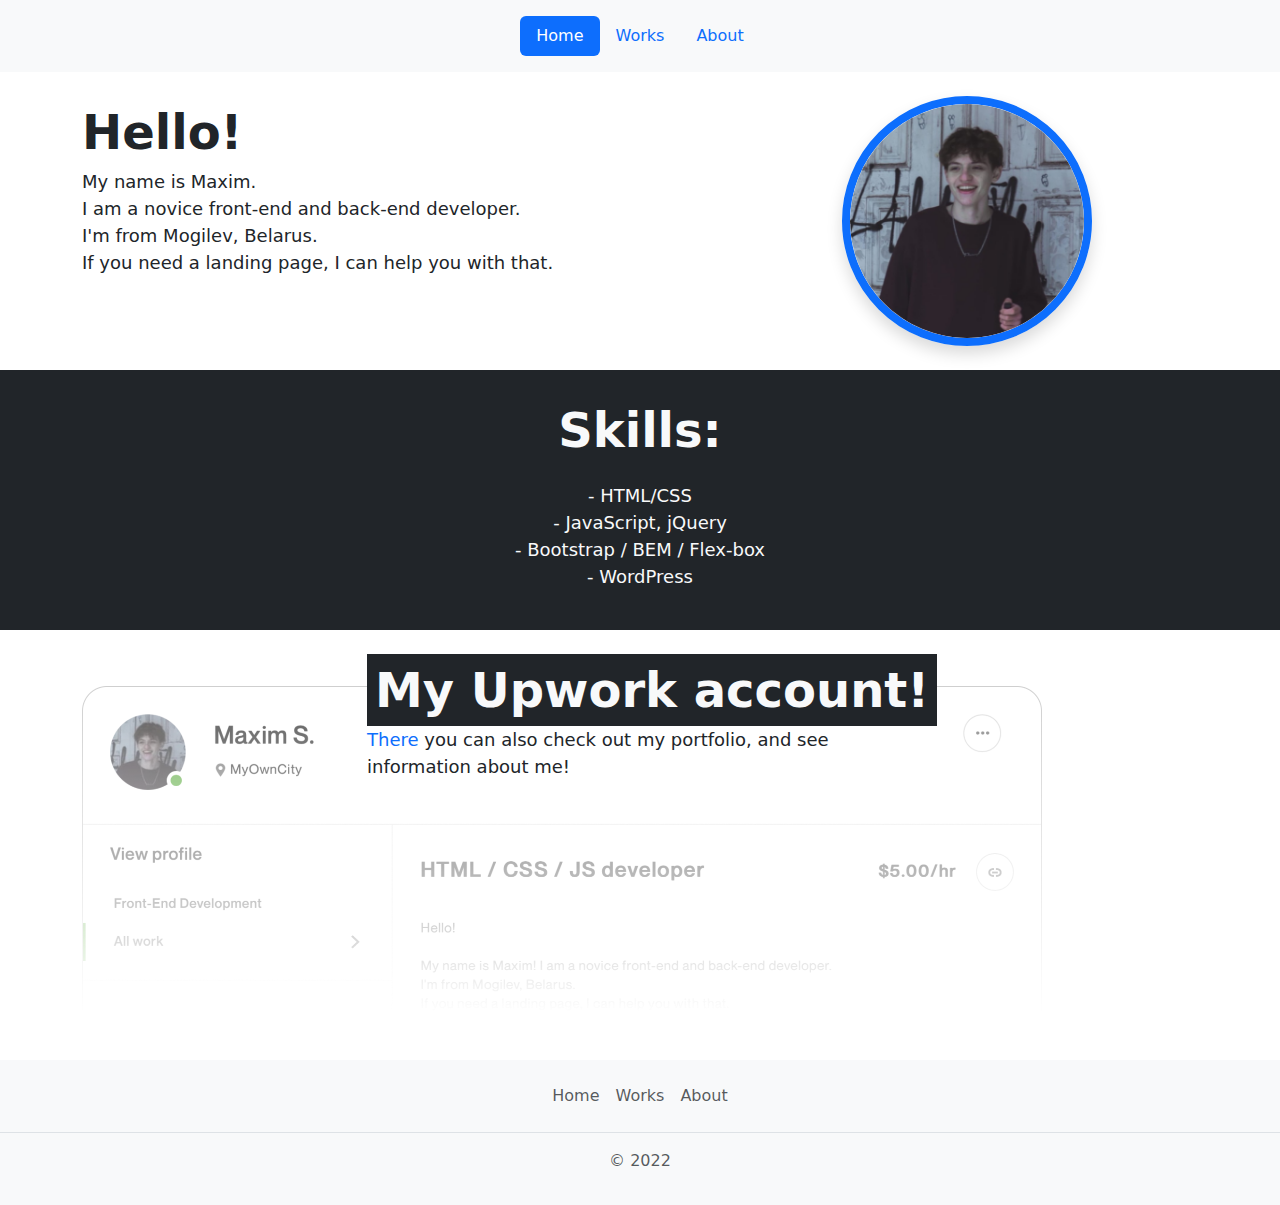
==== index.html @ ab86d9c4 "Add files via upload" ====
<!DOCTYPE html>
<html lang="en">
<head>
    <meta charset="UTF-8">
    <meta http-equiv="X-UA-Compatible" content="IE=edge">
    <meta name="viewport" content="width=device-width, initial-scale=1.0">
    <title>Shantsev | Portfolio</title>

    <link rel="stylesheet" href="style.css">
    <link rel="stylesheet" href="https://cdn.jsdelivr.net/npm/bootstrap@5.1.3/dist/css/bootstrap.min.css">
</head>
<body>

    <!-- HEADER -->

    <header class="d-flex justify-content-center py-3 bg-light">
        <ul class="nav nav-pills">
          <li class="nav-item"><a href="index.html" class="nav-link active" aria-current="page">Home</a></li>
          <li class="nav-item"><a href="sheets/works.html" class="nav-link">Works</a></li>
          <li class="nav-item"><a href="sheets/about.html" class="nav-link">About</a></li>
        </ul>
    </header>

    <!-- BODY -->

    <div class="container-fluid mt-4">
        <div class="container justify-content-center">
            <div class="row">
                <div class="col-8">
                    <span class="main-text">Hello!</span> <br>
                    <span class="sub-text">My name is Maxim.</span> <br>
                    <span class="sub-text">I am a novice front-end and back-end developer.</span> <br>
                    <span class="sub-text">I'm from Mogilev, Belarus.</span> <br>
                    <span class="sub-text">If you need a landing page, I can help you with that.</span>
                </div>
                <div class="col-4">
                    <img src="img/me.png" class="shadow" style="border: 8px solid; border-radius: 500px; border-color: rgb(13, 110, 253);" alt="Me :)" height="250" width="250">
                </div>
            </div>
        </div>
    </div>

    <div class="container-fluid mt-4 bg-dark">
        <div class="container justify-content-center text-light">
            <div class="row mt">
                <div class="col d-flex justify-content-center mt-4 pb-3">
                    <span class="main-text">Skills:</span>
                </div>
            </div>
            <div class="row">
                <div class="col d-flex justify-content-center">
                    <span class="sub-text">- HTML/CSS</span>
                </div>
            </div>
            <div class="row">
                <div class="col d-flex justify-content-center">
                    <span class="sub-text">- JavaScript, jQuery</span>
                </div>
            </div>
            <div class="row">
                <div class="col d-flex justify-content-center">
                    <span class="sub-text">- Bootstrap / BEM / Flex-box</span>
                </div>
            </div>
            <div class="row">
                <div class="col d-flex justify-content-center mb-4 pb-3">
                    <span class="sub-text">- WordPress</span>
                </div>
            </div>
        </div>
    </div>

    <div class="container-fluid mt-4">
        <div class="container justify-content-center">
            <div class="row">
                <div class="col-3 mt-4 pt-2">
                    <div style="height: 350px; width: 960px; overflow: hidden;">
                        <img src="img/upwork.png" style="border-radius: 50;" alt="My upwork account" height="573" width="960">
                    </div>
                </div>
                <div class="col-9">
                    <span class="main-text bg-dark text-light p-2">My Upwork account!</span> <br>
                    <span class="sub-text"><a href="https://www.upwork.com/freelancers/~01662f6d80ce88b400?viewMode=1" title="Upwork account" class="text-decoration-none">There</a> you can also check out my portfolio, and see <br>information about me!</span>
                </div>
            </div>
        </div>
    </div>


    <!-- FOOTER -->

    <div class="wrapper">
        <footer class="py-3 mt-4 bg-light">
            <ul class="nav justify-content-center border-bottom pb-3 mb-3 bg-light">
              <li class="nav-item"><a href="index.html" class="nav-link px-2 text-muted">Home</a></li>
              <li class="nav-item"><a href="sheets/works.html" class="nav-link px-2 text-muted">Works</a></li>
              <li class="nav-item"><a href="sheets/about.html" class="nav-link px-2 text-muted">About</a></li>
            </ul>
            <p class="text-center text-muted">© 2022</p>
        </footer>
    </div>
</body>
</html>
---- style.css ----
.main-text {
    font-size: 48px;
    font-weight: 600;
}

.sub-text {
    font-size: 18px;
}

.wrapper {
    min-height: 100%;

  /* Equal to height of footer */
  /* But also accounting for potential margin-bottom of last child */
    margin-bottom: -50px;
}
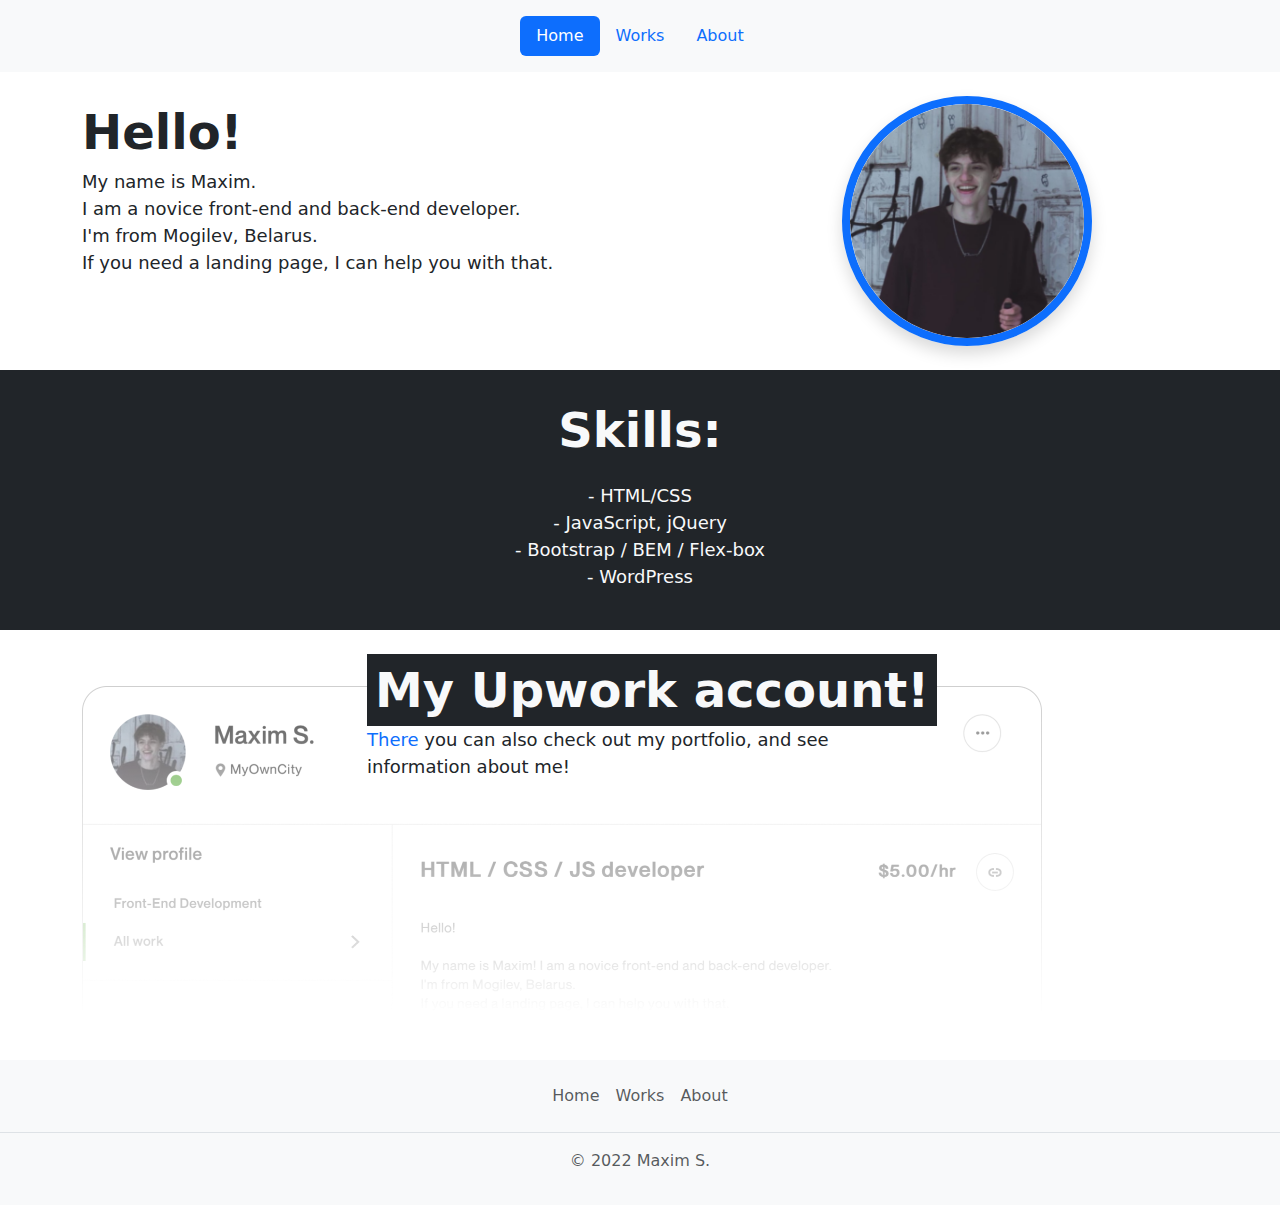
==== commit f16d883e: "Add files via upload" ====
--- a/index.html
+++ b/index.html
@@ -4,7 +4,7 @@
     <meta charset="UTF-8">
     <meta http-equiv="X-UA-Compatible" content="IE=edge">
     <meta name="viewport" content="width=device-width, initial-scale=1.0">
-    <title>Shantsev | Portfolio</title>
+    <title>Maxim S. | Home</title>
 
     <link rel="stylesheet" href="style.css">
     <link rel="stylesheet" href="https://cdn.jsdelivr.net/npm/bootstrap@5.1.3/dist/css/bootstrap.min.css">
@@ -96,7 +96,7 @@
               <li class="nav-item"><a href="sheets/works.html" class="nav-link px-2 text-muted">Works</a></li>
               <li class="nav-item"><a href="sheets/about.html" class="nav-link px-2 text-muted">About</a></li>
             </ul>
-            <p class="text-center text-muted">© 2022</p>
+            <p class="text-center text-muted">© 2022 Maxim S.</p>
         </footer>
     </div>
 </body>
--- a/style.css
+++ b/style.css
@@ -7,10 +7,20 @@
     font-size: 18px;
 }
 
+.subb-text {
+    font-size: 14px;
+    color: gray;
+}
+
 .wrapper {
     min-height: 100%;
 
   /* Equal to height of footer */
   /* But also accounting for potential margin-bottom of last child */
     margin-bottom: -50px;
+}
+
+.wk-img {
+    border: 5px solid;
+    border-color: rgb(13, 110, 253);
 }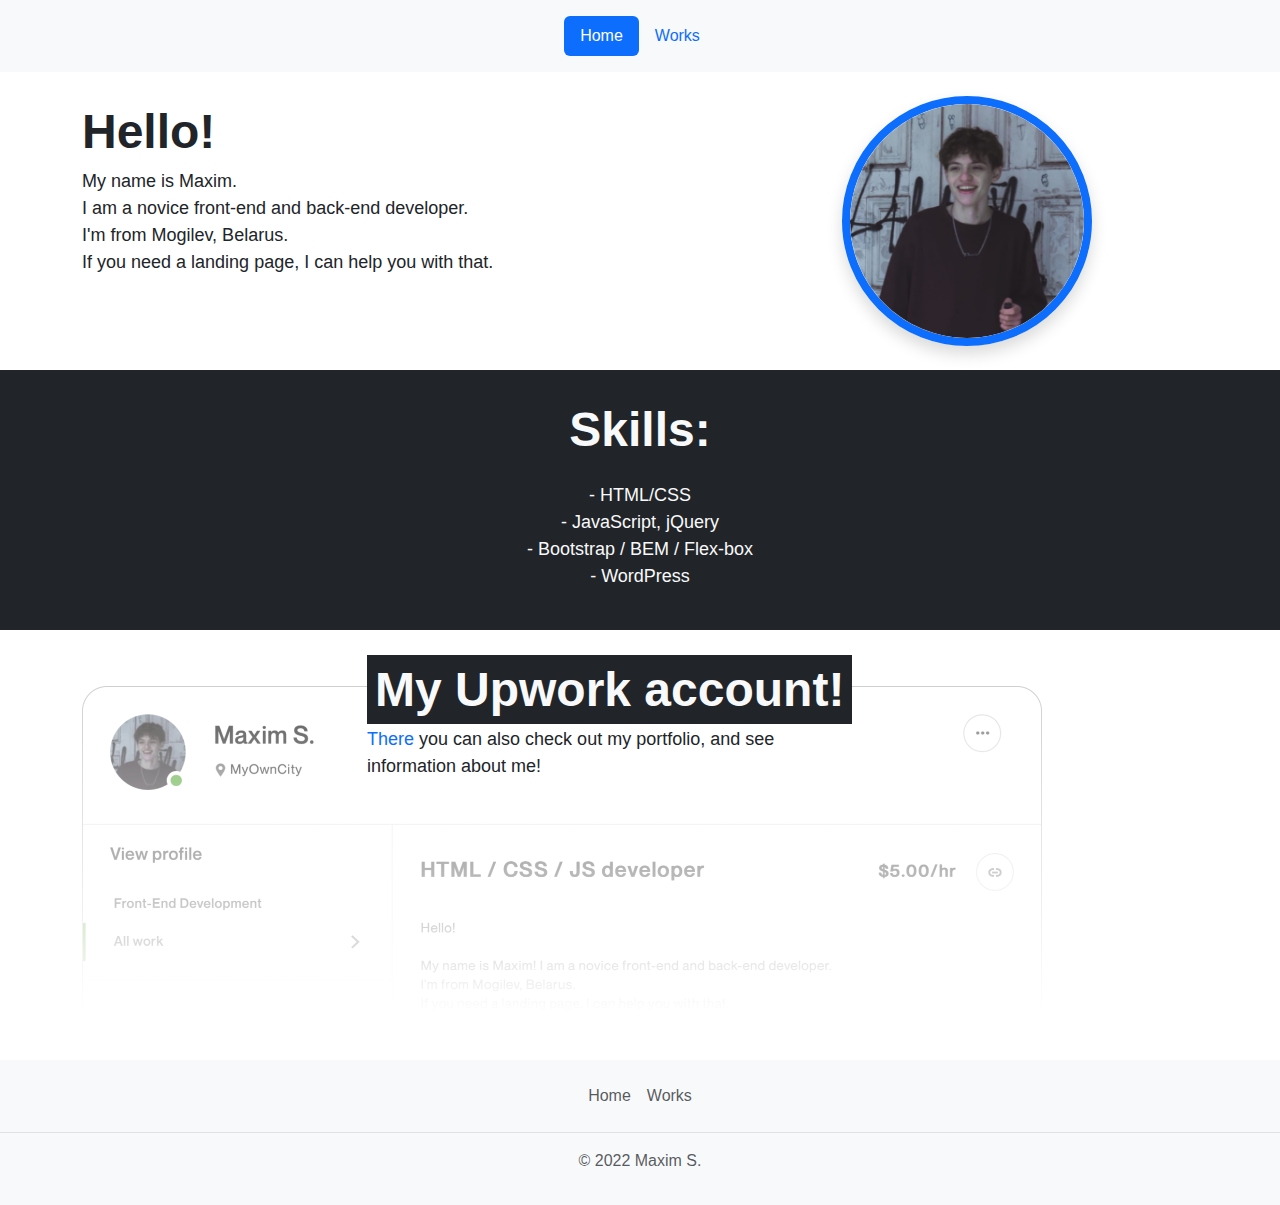
==== commit 0cb7c330: "Add files via upload" ====
--- a/index.html
+++ b/index.html
@@ -5,7 +5,7 @@
     <meta http-equiv="X-UA-Compatible" content="IE=edge">
     <meta name="viewport" content="width=device-width, initial-scale=1.0">
     <title>Maxim S. | Home</title>
-
+    <link rel="shortcut icon" href="img/icon.png">
     <link rel="stylesheet" href="style.css">
     <link rel="stylesheet" href="https://cdn.jsdelivr.net/npm/bootstrap@5.1.3/dist/css/bootstrap.min.css">
 </head>
@@ -17,7 +17,7 @@
         <ul class="nav nav-pills">
           <li class="nav-item"><a href="index.html" class="nav-link active" aria-current="page">Home</a></li>
           <li class="nav-item"><a href="sheets/works.html" class="nav-link">Works</a></li>
-          <li class="nav-item"><a href="sheets/about.html" class="nav-link">About</a></li>
+          <!-- <li class="nav-item"><a href="sheets/about.html" class="nav-link">About</a></li> -->
         </ul>
     </header>
 
@@ -94,7 +94,7 @@
             <ul class="nav justify-content-center border-bottom pb-3 mb-3 bg-light">
               <li class="nav-item"><a href="index.html" class="nav-link px-2 text-muted">Home</a></li>
               <li class="nav-item"><a href="sheets/works.html" class="nav-link px-2 text-muted">Works</a></li>
-              <li class="nav-item"><a href="sheets/about.html" class="nav-link px-2 text-muted">About</a></li>
+              <!-- <li class="nav-item"><a href="sheets/about.html" class="nav-link px-2 text-muted">About</a></li> -->
             </ul>
             <p class="text-center text-muted">© 2022 Maxim S.</p>
         </footer>
--- a/style.css
+++ b/style.css
@@ -1,3 +1,7 @@
+* {
+    font-family: -apple-system, BlinkMacSystemFont, sans-serif;
+}
+
 .main-text {
     font-size: 48px;
     font-weight: 600;
@@ -23,4 +27,16 @@
 .wk-img {
     border: 5px solid;
     border-color: rgb(13, 110, 253);
+}
+
+.tag-text {
+    font-size: 12px;
+    padding-left: 15px;
+    padding-right: 15px;
+    padding-top: 5px;
+    padding-bottom: 5px;
+    color: white;
+    border-radius: 50px;
+    background-size: 5px 5px;
+    background-color: rgb(11, 79, 182);
 }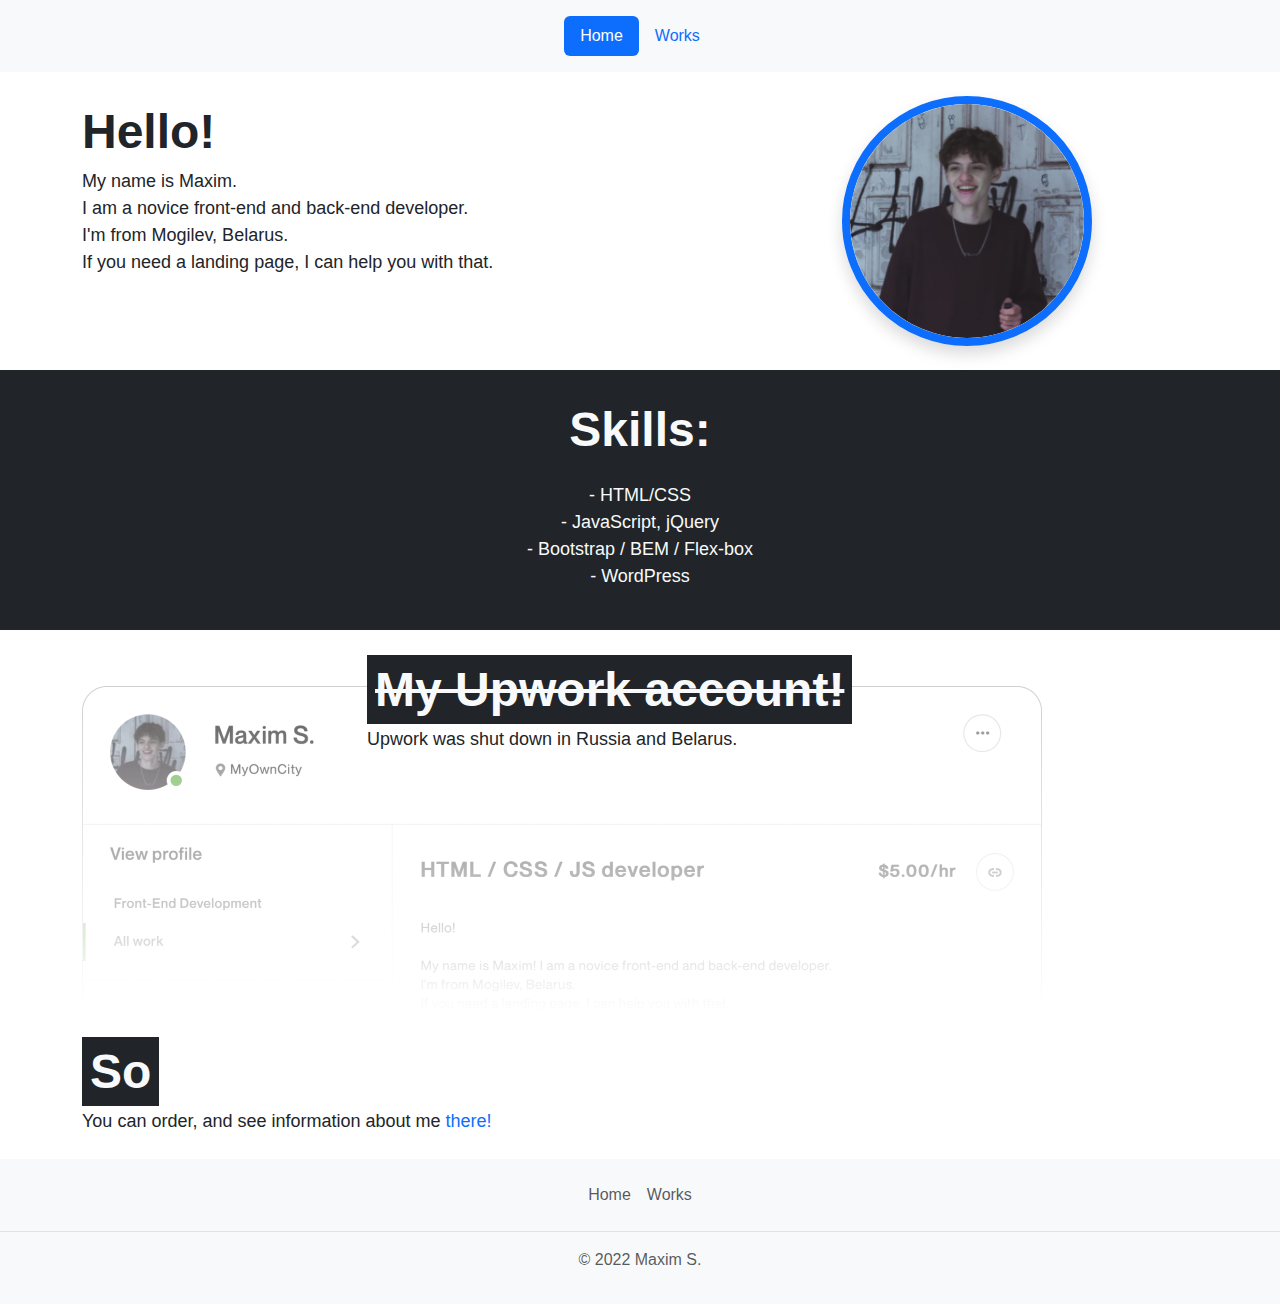
==== commit 32348d0c: "Add files via upload" ====
--- a/index.html
+++ b/index.html
@@ -79,8 +79,13 @@
                     </div>
                 </div>
                 <div class="col-9">
-                    <span class="main-text bg-dark text-light p-2">My Upwork account!</span> <br>
-                    <span class="sub-text"><a href="https://www.upwork.com/freelancers/~01662f6d80ce88b400?viewMode=1" title="Upwork account" class="text-decoration-none">There</a> you can also check out my portfolio, and see <br>information about me!</span>
+                    <span class="main-text bg-dark text-light p-2"><s>My Upwork account!</s></span> <br>
+                    <!-- <span class="sub-text"><a href="https://www.upwork.com/freelancers/~01662f6d80ce88b400?viewMode=1" title="Upwork account" class="text-decoration-none">There</a> you can also check out my portfolio, and see <br>information about me!</span> -->
+                    <span class="sub-text">Upwork was shut down in Russia and Belarus.</span>
+                </div>
+                <div class="col-9">
+                    <span class="main-text bg-dark text-light p-2">So</span> <br>
+                    <span class="sub-text">You can order, and see information about me <a href="https://www.fiverr.com/shantsev" title="Upwork account" class="text-decoration-none">there!</a></span>
                 </div>
             </div>
         </div>
